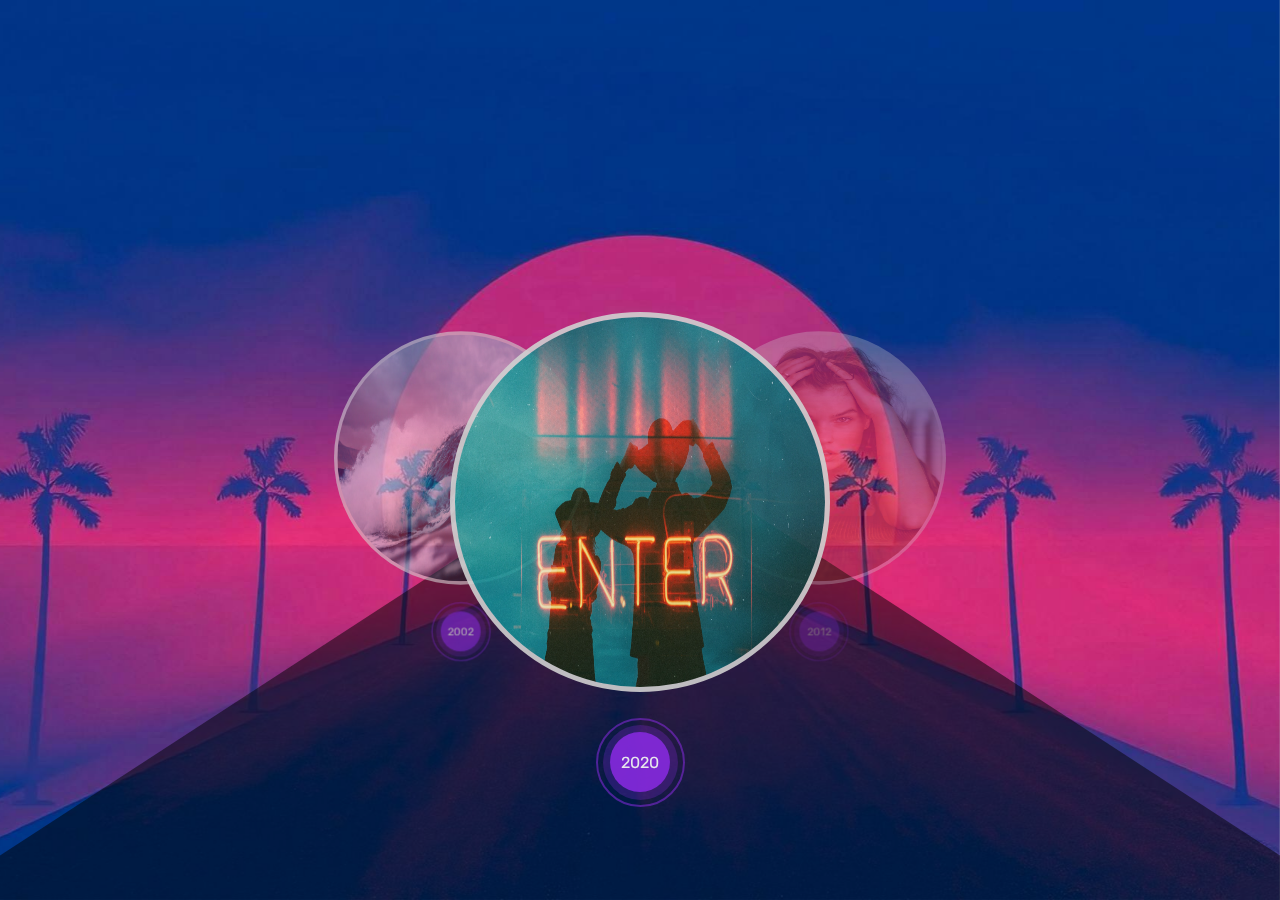
==== web/index.html @ cda7c418 "Update" ====
<!DOCTYPE html>
<html lang="en">
  <head>
    <title>3D Gallery</title>
    <meta http-equiv="Content-Type" content="text/html;charset=UTF-8">
    <meta name="viewport" content="width=device-width, initial-scale=1.0">
    <link rel="stylesheet" type="text/css" href="assets/css/style.css">
    <link href="https://fonts.googleapis.com/css2?family=Rubik:wght@400;600&amp;display=swap" rel="stylesheet">
    <link rel="stylesheet" href="https://use.fontawesome.com/releases/v5.7.2/css/all.css">
    <meta http-equiv="X-Ua-Compatible" content="IE=edge,chrome=1">
  </head>
  <body>
    <section class="container">
      <section class="content">
        <section class="scene">
          <div class="travel"></div>
          <div class="gallery-container">
            <div class="slider current-slider slider--after-0">
              <div class="slider-content">
                <div class="image-box"><img src="images/img1.jpg"></div>
                <div class="circle"><span class="date-year">2020</span><i class="fas fa-info fw"></i>
                      <div class="socialmedia socialmedia-content">
                        <div class="socialmedia socialmedia-box"><a href="#"><i class="fab fa-facebook-f fw"></i></a></div>
                        <div class="socialmedia socialmedia-box"><a href="#"><i class="fab fa-instagram fw"></i></a></div>
                        <div class="socialmedia socialmedia-box"><a href="#"><i class="fab fa-twitter fw"></i></a></div>
                      </div>
                </div>
              </div>
            </div>
            <div class="slider slider--left slider--after-1 transform-slider">
              <div class="slider-content">
                <div class="image-box"><img src="images/img2.jpg"></div>
                <div class="circle"><span class="date-year">2002</span><i class="fas fa-info fw"></i>
                      <div class="socialmedia socialmedia-content">
                        <div class="socialmedia socialmedia-box"><a href="#"><i class="fab fa-facebook-f fw"></i></a></div>
                        <div class="socialmedia socialmedia-box"><a href="#"><i class="fab fa-instagram fw"></i></a></div>
                        <div class="socialmedia socialmedia-box"><a href="#"><i class="fab fa-twitter fw"></i></a></div>
                      </div>
                </div>
              </div>
            </div>
            <div class="slider slider--right slider--after-2 transform-slider">
              <div class="slider-content">
                <div class="image-box"><img src="images/img3.jpg"></div>
                <div class="circle"><span class="date-year">2012</span><i class="fas fa-info fw"></i>
                      <div class="socialmedia socialmedia-content">
                        <div class="socialmedia socialmedia-box"><a href="#"><i class="fab fa-facebook-f fw"></i></a></div>
                        <div class="socialmedia socialmedia-box"><a href="#"><i class="fab fa-instagram fw"></i></a></div>
                        <div class="socialmedia socialmedia-box"><a href="#"><i class="fab fa-twitter fw"></i></a></div>
                      </div>
                </div>
              </div>
            </div>
            <div class="slider slider--left slider--after-3 transform-slider">
              <div class="image-box"><img src="images/img4.jpg"></div>
              <div class="circle"><span class="date-year">2018</span></div>
                  <div class="socialmedia socialmedia-content">
                    <div class="socialmedia socialmedia-box"><a href="#"><i class="fab fa-facebook-f fw"></i></a></div>
                    <div class="socialmedia socialmedia-box"><a href="#"><i class="fab fa-instagram fw"></i></a></div>
                    <div class="socialmedia socialmedia-box"><a href="#"><i class="fab fa-twitter fw"></i></a></div>
                  </div>
            </div>
            <div class="slider slider--right slider--after-4 transform-slider">
              <div class="image-box"><img src="images/img5.jpg"></div>
              <div class="circle"><span class="date-year">2015</span></div>
                  <div class="socialmedia socialmedia-content">
                    <div class="socialmedia socialmedia-box"><a href="#"><i class="fab fa-facebook-f fw"></i></a></div>
                    <div class="socialmedia socialmedia-box"><a href="#"><i class="fab fa-instagram fw"></i></a></div>
                    <div class="socialmedia socialmedia-box"><a href="#"><i class="fab fa-twitter fw"></i></a></div>
                  </div>
            </div>
            <div class="slider slider--left slider--after-5 transform-slider">
              <div class="image-box"><img src="images/img6.jpg"></div>
              <div class="circle"><span class="date-year">2020</span></div>
                  <div class="socialmedia socialmedia-content">
                    <div class="socialmedia socialmedia-box"><a href="#"><i class="fab fa-facebook-f fw"></i></a></div>
                    <div class="socialmedia socialmedia-box"><a href="#"><i class="fab fa-instagram fw"></i></a></div>
                    <div class="socialmedia socialmedia-box"><a href="#"><i class="fab fa-twitter fw"></i></a></div>
                  </div>
            </div>
            <div class="slider slider--right slider--after-6 transform-slider">
              <div class="image-box"><img src="images/img7.jpg"></div>
              <div class="circle"><span class="date-year">2021</span></div>
                  <div class="socialmedia socialmedia-content">
                    <div class="socialmedia socialmedia-box"><a href="#"><i class="fab fa-facebook-f fw"></i></a></div>
                    <div class="socialmedia socialmedia-box"><a href="#"><i class="fab fa-instagram fw"></i></a></div>
                    <div class="socialmedia socialmedia-box"><a href="#"><i class="fab fa-twitter fw"></i></a></div>
                  </div>
            </div>
            <div class="slider slider--after-7 transform-slider">
              <div class="image-box"><img src="images/img8.jpg"></div>
              <div class="circle"><span class="date-year">2018</span></div>
                  <div class="socialmedia socialmedia-content">
                    <div class="socialmedia socialmedia-box"><a href="#"><i class="fab fa-facebook-f fw"></i></a></div>
                    <div class="socialmedia socialmedia-box"><a href="#"><i class="fab fa-instagram fw"></i></a></div>
                    <div class="socialmedia socialmedia-box"><a href="#"><i class="fab fa-twitter fw"></i></a></div>
                  </div>
            </div>
          </div>
        </section>
      </section>
    </section>
    <script src="assets/js/arrowControl.js"></script>
    <script src="assets/js/sliderAnimation.js"></script>
  </body>
</html>
---- web/assets/css/style.css ----
html {
  fon-size: 14px;
  scroll-behavior: smooth;
}

* {
  box-sizing: border-box;
  margin: 0;
  padding: 0;
}

body {
  position: relative;
  overflow: hidden;
  color: #fff;
  font-family: 'Rubik', sans-serif;
  background: #d3dddd;
  width: 100%;
  z-index: -500;
}

h1 {
  fon-size: 5rem;
}

h2 {
  fon-size: 3rem;
}

h3 {
  fon-size: 2rem;
}

h4 {
  fon-size: 1.75rem;
}

@media screen and (max-width: 736px) {
  h1 {
    font-size: 3rem;
  }
  h2 {
    font-size: 2rem;
  }
  h3 {
    font-size: 1.5rem;
  }
  h4 {
    font-size: 1.25rem;
  }
}

a {
  text-decoration: none;
  color: white;
}

ol, ul, li {
  list-style: none;
}

.container {
  position: relative;
  width: 100%;
  height: 100vh;
  transform: translate3d(0px, 0px, 0px);
  background-image: url("../../images/bg.jpg");
  background-repeat: no-repeat;
  background-position: bottom;
  background-size: cover;
  z-index: -50;
}

.container .scene {
  position: relative;
  width: 100%;
  height: 100%;
}

.container .travel {
  position: fixed;
}

.container .travel::before {
  position: fixed;
  width: 35%;
  height: 450%;
  content: '';
  bottom: -190%;
  left: 0;
  margin-left: 32.5%;
  background: rgba(0, 0, 0, 0.5);
  transform: perspective(400px) rotateX(70deg) translateY(-32%);
  z-index: -5;
  transition: all .5s ease;
}

.container .gallery-container {
  position: absolute;
  width: 100%;
  height: 100vh;
  padding: 0;
  top: 100%;
  left: 50%;
  display: flex;
  justify-content: center;
  align-items: flex-end;
  overflow: hidden;
  transform: translateX(-50%);
  perspective: 600px;
}

.container .transform-slider {
  transform: translate3d(-640px, 50px, -300px) rotateX(0deg) translateX(640px) translateY(-90px) !important;
}

.container .hide-slider {
  transform: translate3d(-640px, 320px, 600px) rotateX(0deg) translateX(640px) translateY(-90px) !important;
}

.container .slider:nth-child(1n) {
  z-index: -10;
}

.container .slider:nth-child(2n) {
  z-index: -11;
}

.container .slider:nth-child(3n) {
  z-index: -12;
}

.container .slider:nth-child(4n) {
  z-index: -13;
}

.container .slider:nth-child(5n) {
  z-index: -14;
}

.container .slider:nth-child(6n) {
  z-index: -15;
}

.container .slider:nth-child(7n) {
  z-index: -16;
}

.container .slider:nth-child(8n) {
  z-index: -17;
}

.container .current-slider {
  opacity: 1 !important;
}

.container .slider {
  position: absolute;
  width: 60%;
  bottom: 22%;
  margin-left: 0;
  display: flex;
  flex-direction: column;
  opacity: 1;
  transform: none;
  transition: transform 1s ease, opacity 1.2s ease, visibility 1s ease;
  transform-style: preserve-3d;
  visibility: visible;
  perspective: 500px;
  opacity: 0;
}

.container .slider--after-0 {
  opacity: .9 !important;
}

.container .slider--after-1 {
  opacity: .6;
}

.container .slider--after-2 {
  opacity: .3;
}

.container .slider--after-3, .container .slider--after-4, .container .slider--after-5, .container .slider--after-6, .container .slider--after-7 {
  opacity: 0;
}

.container .slider--right .image-box, .container .slider--right .circle {
  margin-left: 70%;
}

.container .slider--left .image-box, .container .slider--left .circle {
  margin-right: 70%;
}

.container .slider-content {
  position: relative;
  display: flex;
  flex-direction: column;
  justify-content: center;
  align-items: center;
}

.container .slider .image-box {
  position: relative;
  width: 380px;
  height: 380px;
  padding: 5px;
  top: 50px;
  border-radius: 50%;
  transition: all .3s ease;
}

.container .slider .image-box::before {
  position: absolute;
  content: '';
  top: 0;
  left: 0;
  width: 100%;
  height: 100%;
  border-radius: 50%;
  background: #d1d1d1;
  z-index: -1;
  transition: all .3s ease;
}

.container .slider .image-box img {
  width: 100%;
  height: 100%;
  border-radius: 50%;
  transition: all .3s ease;
  cursor: pointer;
}

.container .slider .image-box:hover {
  padding: 10px;
}

.container .slider .image-box:hover::before {
  background: rgba(43, 41, 41, 0.4);
  width: 105%;
  height: 105%;
  top: -2.5%;
  left: -2.5%;
}

.container .slider .circle {
  position: relative;
  width: 60px;
  height: 60px;
  background: #8a2be2;
  bottom: -90px;
  border-radius: 50%;
  display: flex;
  justify-content: center;
  align-items: center;
  transition: all .3s ease;
  cursor: pointer;
}

.container .slider .circle::before {
  position: absolute;
  content: '';
  width: 75px;
  height: 75px;
  background: #8a2be2;
  border-radius: 50%;
  opacity: .3;
  z-index: -1;
  transition: all .3s ease;
}

.container .slider .circle::after {
  position: absolute;
  content: '';
  width: 85px;
  height: 85px;
  background: transparent;
  border: 2px solid #8a2be2;
  border-radius: 50%;
  opacity: .6;
  z-index: -1;
  transition: all .3s ease;
}

.container .slider .circle:hover::before {
  width: 95px;
  height: 95px;
}

.container .slider .circle:hover::after {
  width: 55px;
  height: 55px;
}

.container .slider .circle:hover span {
  transform: scale(0);
}

.container .slider .circle:hover .fa-info {
  transform: scale(1);
}

.container .slider .circle span {
  position: absolute;
  cursor: default;
  color: white;
  touch-action: none;
  transform: scale(1);
  transition: all .3s ease;
}

.container .slider .circle .fa-info {
  position: absolute;
  transition: all .3s ease;
  transform: scale(0);
}

.container .slider .socialmedia {
  border-radius: 50%;
  font-size: 1.3rem;
  display: flex;
  align-items: center;
  justify-content: space-evenly;
  transition: all .3s ease;
}

.container .slider .socialmedia-content {
  position: relative;
  width: 300px;
  height: 50px;
  bottom: -40px;
  visibility: hidden;
  opacity: 0;
  z-index: -10;
}

.container .slider .socialmedia a {
  width: 100%;
  height: 100%;
  text-align: center;
  line-height: 40px;
}

.container .slider .socialmedia-box {
  position: absolute;
  width: 40px;
  height: 40px;
  background: #8a2be2;
  transition: all .5s ease;
  z-index: -50;
  top: 0;
  left: 50%;
  transform: translateX(-50%);
}

.container .slider .socialmedia-box::before {
  position: absolute;
  content: '';
  width: 55px;
  height: 55px;
  background: #8a2be2;
  border-radius: 50%;
  opacity: .3;
  z-index: -1;
  transition: all .3s ease;
}

.container .slider .socialmedia-box::after {
  position: absolute;
  content: '';
  width: 65px;
  height: 65px;
  background: transparent;
  border: 2px solid #8a2be2;
  border-radius: 50%;
  opacity: .6;
  z-index: -1;
  transition: all .3s ease;
}

.container .slider .socialmedia-box:hover::before {
  width: 80px;
  height: 80px;
}

.container .slider .socialmedia-box:hover::after {
  width: 55px;
  height: 55px;
}

.container .socialmedia-box:nth-child(1n) {
  transition-delay: 0.3s;
}

.container .socialmedia-box:nth-child(2n) {
  transition-delay: 0.6s;
}

.container .socialmedia-box:nth-child(3n) {
  transition-delay: 0.9s;
}
/*# sourceMappingURL=style.css.map */
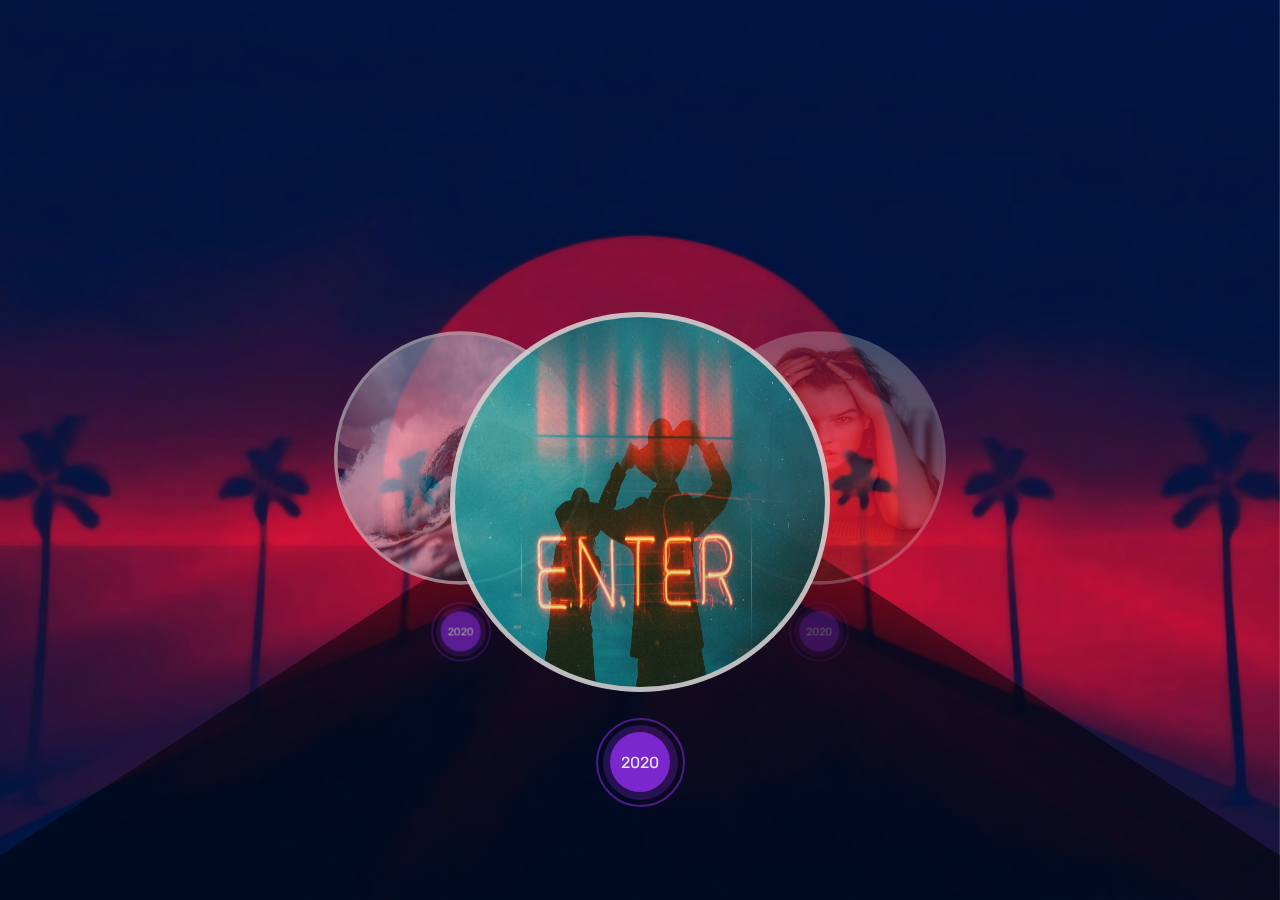
==== commit 97fb1cc7: "Update files" ====
--- a/web/index.html
+++ b/web/index.html
@@ -16,84 +16,139 @@
           <div class="travel"></div>
           <div class="gallery-container">
             <div class="slider current-slider slider--after-0">
-              <div class="slider-content">
-                <div class="image-box"><img src="images/img1.jpg"></div>
-                <div class="circle"><span class="date-year">2020</span><i class="fas fa-info fw"></i>
-                      <div class="socialmedia socialmedia-content">
-                        <div class="socialmedia socialmedia-box"><a href="#"><i class="fab fa-facebook-f fw"></i></a></div>
-                        <div class="socialmedia socialmedia-box"><a href="#"><i class="fab fa-instagram fw"></i></a></div>
-                        <div class="socialmedia socialmedia-box"><a href="#"><i class="fab fa-twitter fw"></i></a></div>
-                      </div>
-                </div>
-              </div>
+                  <div class="slider-content">
+                    <div class="image-box">
+                      <div class="content-box">
+                        <h1>Lorem ipsum</h1>
+                        <p>Donec vel cursus augue. Vivamus non sapien tellus. Nullam fringilla ex ut molestie ultrices. Nulla quis euismod odio, id tempus lorem. Proin egestas, metus tincidunt semper ultricies, nunc diam aliquam mauris, eu aliquet ante orci non justo.</p>
+                      </div><img src="images/img1.jpg">
+                    </div>
+                    <div class="circle"><span class="date-year">2020</span><i class="fas fa-info f"></i>
+                          <div class="socialmedia socialmedia-content">
+                            <div class="socialmedia socialmedia-box"><a href="#"><i class="fab fa-facebook-f fw"></i></a></div>
+                            <div class="socialmedia socialmedia-box"><a href="#"><i class="fab fa-instagram fw"></i></a></div>
+                            <div class="socialmedia socialmedia-box"><a href="#"><i class="fab fa-twitter fw"></i></a></div>
+                          </div>
+                    </div>
+                  </div>
             </div>
             <div class="slider slider--left slider--after-1 transform-slider">
-              <div class="slider-content">
-                <div class="image-box"><img src="images/img2.jpg"></div>
-                <div class="circle"><span class="date-year">2002</span><i class="fas fa-info fw"></i>
-                      <div class="socialmedia socialmedia-content">
-                        <div class="socialmedia socialmedia-box"><a href="#"><i class="fab fa-facebook-f fw"></i></a></div>
-                        <div class="socialmedia socialmedia-box"><a href="#"><i class="fab fa-instagram fw"></i></a></div>
-                        <div class="socialmedia socialmedia-box"><a href="#"><i class="fab fa-twitter fw"></i></a></div>
-                      </div>
-                </div>
-              </div>
+                  <div class="slider-content">
+                    <div class="image-box">
+                      <div class="content-box">
+                        <h1>Lorem ipsum</h1>
+                        <p>Donec vel cursus augue. Vivamus non sapien tellus. Nullam fringilla ex ut molestie ultrices. Nulla quis euismod odio, id tempus lorem. Proin egestas, metus tincidunt semper ultricies, nunc diam aliquam mauris, eu aliquet ante orci non justo.</p>
+                      </div><img src="images/img2.jpg">
+                    </div>
+                    <div class="circle"><span class="date-year">2020</span><i class="fas fa-info f"></i>
+                          <div class="socialmedia socialmedia-content">
+                            <div class="socialmedia socialmedia-box"><a href="#"><i class="fab fa-facebook-f fw"></i></a></div>
+                            <div class="socialmedia socialmedia-box"><a href="#"><i class="fab fa-instagram fw"></i></a></div>
+                            <div class="socialmedia socialmedia-box"><a href="#"><i class="fab fa-twitter fw"></i></a></div>
+                          </div>
+                    </div>
+                  </div>
             </div>
             <div class="slider slider--right slider--after-2 transform-slider">
-              <div class="slider-content">
-                <div class="image-box"><img src="images/img3.jpg"></div>
-                <div class="circle"><span class="date-year">2012</span><i class="fas fa-info fw"></i>
-                      <div class="socialmedia socialmedia-content">
-                        <div class="socialmedia socialmedia-box"><a href="#"><i class="fab fa-facebook-f fw"></i></a></div>
-                        <div class="socialmedia socialmedia-box"><a href="#"><i class="fab fa-instagram fw"></i></a></div>
-                        <div class="socialmedia socialmedia-box"><a href="#"><i class="fab fa-twitter fw"></i></a></div>
-                      </div>
-                </div>
-              </div>
+                  <div class="slider-content">
+                    <div class="image-box">
+                      <div class="content-box">
+                        <h1>Lorem ipsum</h1>
+                        <p>Donec vel cursus augue. Vivamus non sapien tellus. Nullam fringilla ex ut molestie ultrices. Nulla quis euismod odio, id tempus lorem. Proin egestas, metus tincidunt semper ultricies, nunc diam aliquam mauris, eu aliquet ante orci non justo.</p>
+                      </div><img src="images/img3.jpg">
+                    </div>
+                    <div class="circle"><span class="date-year">2020</span><i class="fas fa-info f"></i>
+                          <div class="socialmedia socialmedia-content">
+                            <div class="socialmedia socialmedia-box"><a href="#"><i class="fab fa-facebook-f fw"></i></a></div>
+                            <div class="socialmedia socialmedia-box"><a href="#"><i class="fab fa-instagram fw"></i></a></div>
+                            <div class="socialmedia socialmedia-box"><a href="#"><i class="fab fa-twitter fw"></i></a></div>
+                          </div>
+                    </div>
+                  </div>
             </div>
             <div class="slider slider--left slider--after-3 transform-slider">
-              <div class="image-box"><img src="images/img4.jpg"></div>
-              <div class="circle"><span class="date-year">2018</span></div>
-                  <div class="socialmedia socialmedia-content">
-                    <div class="socialmedia socialmedia-box"><a href="#"><i class="fab fa-facebook-f fw"></i></a></div>
-                    <div class="socialmedia socialmedia-box"><a href="#"><i class="fab fa-instagram fw"></i></a></div>
-                    <div class="socialmedia socialmedia-box"><a href="#"><i class="fab fa-twitter fw"></i></a></div>
+                  <div class="slider-content">
+                    <div class="image-box">
+                      <div class="content-box">
+                        <h1>Lorem ipsum</h1>
+                        <p>Donec vel cursus augue. Vivamus non sapien tellus. Nullam fringilla ex ut molestie ultrices. Nulla quis euismod odio, id tempus lorem. Proin egestas, metus tincidunt semper ultricies, nunc diam aliquam mauris, eu aliquet ante orci non justo.</p>
+                      </div><img src="images/img4.jpg">
+                    </div>
+                    <div class="circle"><span class="date-year">2020</span><i class="fas fa-info f"></i>
+                          <div class="socialmedia socialmedia-content">
+                            <div class="socialmedia socialmedia-box"><a href="#"><i class="fab fa-facebook-f fw"></i></a></div>
+                            <div class="socialmedia socialmedia-box"><a href="#"><i class="fab fa-instagram fw"></i></a></div>
+                            <div class="socialmedia socialmedia-box"><a href="#"><i class="fab fa-twitter fw"></i></a></div>
+                          </div>
+                    </div>
                   </div>
             </div>
             <div class="slider slider--right slider--after-4 transform-slider">
-              <div class="image-box"><img src="images/img5.jpg"></div>
-              <div class="circle"><span class="date-year">2015</span></div>
-                  <div class="socialmedia socialmedia-content">
-                    <div class="socialmedia socialmedia-box"><a href="#"><i class="fab fa-facebook-f fw"></i></a></div>
-                    <div class="socialmedia socialmedia-box"><a href="#"><i class="fab fa-instagram fw"></i></a></div>
-                    <div class="socialmedia socialmedia-box"><a href="#"><i class="fab fa-twitter fw"></i></a></div>
+                  <div class="slider-content">
+                    <div class="image-box">
+                      <div class="content-box">
+                        <h1>Lorem ipsum</h1>
+                        <p>Donec vel cursus augue. Vivamus non sapien tellus. Nullam fringilla ex ut molestie ultrices. Nulla quis euismod odio, id tempus lorem. Proin egestas, metus tincidunt semper ultricies, nunc diam aliquam mauris, eu aliquet ante orci non justo.</p>
+                      </div><img src="images/img5.jpg">
+                    </div>
+                    <div class="circle"><span class="date-year">2020</span><i class="fas fa-info f"></i>
+                          <div class="socialmedia socialmedia-content">
+                            <div class="socialmedia socialmedia-box"><a href="#"><i class="fab fa-facebook-f fw"></i></a></div>
+                            <div class="socialmedia socialmedia-box"><a href="#"><i class="fab fa-instagram fw"></i></a></div>
+                            <div class="socialmedia socialmedia-box"><a href="#"><i class="fab fa-twitter fw"></i></a></div>
+                          </div>
+                    </div>
                   </div>
             </div>
             <div class="slider slider--left slider--after-5 transform-slider">
-              <div class="image-box"><img src="images/img6.jpg"></div>
-              <div class="circle"><span class="date-year">2020</span></div>
-                  <div class="socialmedia socialmedia-content">
-                    <div class="socialmedia socialmedia-box"><a href="#"><i class="fab fa-facebook-f fw"></i></a></div>
-                    <div class="socialmedia socialmedia-box"><a href="#"><i class="fab fa-instagram fw"></i></a></div>
-                    <div class="socialmedia socialmedia-box"><a href="#"><i class="fab fa-twitter fw"></i></a></div>
+                  <div class="slider-content">
+                    <div class="image-box">
+                      <div class="content-box">
+                        <h1>Lorem ipsum</h1>
+                        <p>Donec vel cursus augue. Vivamus non sapien tellus. Nullam fringilla ex ut molestie ultrices. Nulla quis euismod odio, id tempus lorem. Proin egestas, metus tincidunt semper ultricies, nunc diam aliquam mauris, eu aliquet ante orci non justo.</p>
+                      </div><img src="images/img6.jpg">
+                    </div>
+                    <div class="circle"><span class="date-year">2020</span><i class="fas fa-info f"></i>
+                          <div class="socialmedia socialmedia-content">
+                            <div class="socialmedia socialmedia-box"><a href="#"><i class="fab fa-facebook-f fw"></i></a></div>
+                            <div class="socialmedia socialmedia-box"><a href="#"><i class="fab fa-instagram fw"></i></a></div>
+                            <div class="socialmedia socialmedia-box"><a href="#"><i class="fab fa-twitter fw"></i></a></div>
+                          </div>
+                    </div>
                   </div>
             </div>
             <div class="slider slider--right slider--after-6 transform-slider">
-              <div class="image-box"><img src="images/img7.jpg"></div>
-              <div class="circle"><span class="date-year">2021</span></div>
-                  <div class="socialmedia socialmedia-content">
-                    <div class="socialmedia socialmedia-box"><a href="#"><i class="fab fa-facebook-f fw"></i></a></div>
-                    <div class="socialmedia socialmedia-box"><a href="#"><i class="fab fa-instagram fw"></i></a></div>
-                    <div class="socialmedia socialmedia-box"><a href="#"><i class="fab fa-twitter fw"></i></a></div>
+                  <div class="slider-content">
+                    <div class="image-box">
+                      <div class="content-box">
+                        <h1>Lorem ipsum</h1>
+                        <p>Donec vel cursus augue. Vivamus non sapien tellus. Nullam fringilla ex ut molestie ultrices. Nulla quis euismod odio, id tempus lorem. Proin egestas, metus tincidunt semper ultricies, nunc diam aliquam mauris, eu aliquet ante orci non justo.</p>
+                      </div><img src="images/img7.jpg">
+                    </div>
+                    <div class="circle"><span class="date-year">2020</span><i class="fas fa-info f"></i>
+                          <div class="socialmedia socialmedia-content">
+                            <div class="socialmedia socialmedia-box"><a href="#"><i class="fab fa-facebook-f fw"></i></a></div>
+                            <div class="socialmedia socialmedia-box"><a href="#"><i class="fab fa-instagram fw"></i></a></div>
+                            <div class="socialmedia socialmedia-box"><a href="#"><i class="fab fa-twitter fw"></i></a></div>
+                          </div>
+                    </div>
                   </div>
             </div>
             <div class="slider slider--after-7 transform-slider">
-              <div class="image-box"><img src="images/img8.jpg"></div>
-              <div class="circle"><span class="date-year">2018</span></div>
-                  <div class="socialmedia socialmedia-content">
-                    <div class="socialmedia socialmedia-box"><a href="#"><i class="fab fa-facebook-f fw"></i></a></div>
-                    <div class="socialmedia socialmedia-box"><a href="#"><i class="fab fa-instagram fw"></i></a></div>
-                    <div class="socialmedia socialmedia-box"><a href="#"><i class="fab fa-twitter fw"></i></a></div>
+                  <div class="slider-content">
+                    <div class="image-box">
+                      <div class="content-box">
+                        <h1>Lorem ipsum</h1>
+                        <p>Donec vel cursus augue. Vivamus non sapien tellus. Nullam fringilla ex ut molestie ultrices. Nulla quis euismod odio, id tempus lorem. Proin egestas, metus tincidunt semper ultricies, nunc diam aliquam mauris, eu aliquet ante orci non justo.</p>
+                      </div><img src="images/img8.jpg">
+                    </div>
+                    <div class="circle"><span class="date-year">2020</span><i class="fas fa-info f"></i>
+                          <div class="socialmedia socialmedia-content">
+                            <div class="socialmedia socialmedia-box"><a href="#"><i class="fab fa-facebook-f fw"></i></a></div>
+                            <div class="socialmedia socialmedia-box"><a href="#"><i class="fab fa-instagram fw"></i></a></div>
+                            <div class="socialmedia socialmedia-box"><a href="#"><i class="fab fa-twitter fw"></i></a></div>
+                          </div>
+                    </div>
                   </div>
             </div>
           </div>
--- a/web/assets/css/style.css
+++ b/web/assets/css/style.css
@@ -20,19 +20,19 @@
 }
 
 h1 {
-  fon-size: 5rem;
+  font-size: 5rem;
 }
 
 h2 {
-  fon-size: 3rem;
+  font-size: 3rem;
 }
 
 h3 {
-  fon-size: 2rem;
+  font-size: 2rem;
 }
 
 h4 {
-  fon-size: 1.75rem;
+  font-size: 1.75rem;
 }
 
 @media screen and (max-width: 736px) {
@@ -200,6 +200,7 @@
   flex-direction: column;
   justify-content: center;
   align-items: center;
+  transition: all .3s ease;
 }
 
 .container .slider .image-box {
@@ -208,7 +209,11 @@
   height: 380px;
   padding: 5px;
   top: 50px;
-  border-radius: 50%;
+  z-index: 2;
+  border-radius: 50%;
+  display: flex;
+  justify-content: center;
+  align-items: center;
   transition: all .3s ease;
 }
 
@@ -228,6 +233,8 @@
 .container .slider .image-box img {
   width: 100%;
   height: 100%;
+  top: 0;
+  left: 0;
   border-radius: 50%;
   transition: all .3s ease;
   cursor: pointer;
@@ -245,6 +252,32 @@
   left: -2.5%;
 }
 
+.container .slider .content-box {
+  position: absolute;
+  width: 350px;
+  height: 90%;
+  margin-left: 20px;
+  padding: 25px 30px;
+  display: flex;
+  flex-direction: column;
+  justify-content: space-evenly;
+  visibility: hidden;
+  opacity: 0;
+  z-index: -1;
+  transition: all .3s ease-out;
+  perspective: 500px;
+  background: rgba(0, 0, 0, 0.6);
+}
+
+.container .slider .content-box h1 {
+  cursor: default;
+  font-size: clamp(1rem, 1.3rem, 2.2rem);
+}
+
+.container .slider .content-box p {
+  cursor: default;
+}
+
 .container .slider .circle {
   position: relative;
   width: 60px;
@@ -257,6 +290,7 @@
   align-items: center;
   transition: all .3s ease;
   cursor: pointer;
+  perspective: 500px;
 }
 
 .container .slider .circle::before {
@@ -326,11 +360,16 @@
   transition: all .3s ease;
 }
 
+.container .slider .socialmedia--visible {
+  visibility: visible !important;
+  opacity: 1 !important;
+}
+
 .container .slider .socialmedia-content {
   position: relative;
-  width: 300px;
+  min-width: 300px;
   height: 50px;
-  bottom: -40px;
+  bottom: 0;
   visibility: hidden;
   opacity: 0;
   z-index: -10;
@@ -350,8 +389,8 @@
   background: #8a2be2;
   transition: all .5s ease;
   z-index: -50;
-  top: 0;
   left: 50%;
+  bottom: 5px;
   transform: translateX(-50%);
 }
 
@@ -401,4 +440,23 @@
 .container .socialmedia-box:nth-child(3n) {
   transition-delay: 0.9s;
 }
+
+.container .--clicked {
+  width: 100% !important;
+  height: 100% !important;
+  padding: 50px 0 !important;
+}
+
+.container .--clicked::before {
+  display: none !important;
+}
+
+.container .--clicked-style {
+  border-radius: 8px !important;
+  box-shadow: 0 20px 20px rgba(0, 0, 0, 0.2), 0px 0px 50px rgba(0, 0, 0, 0.2);
+}
+
+.container .--image-clicked {
+  width: 70% !important;
+}
 /*# sourceMappingURL=style.css.map */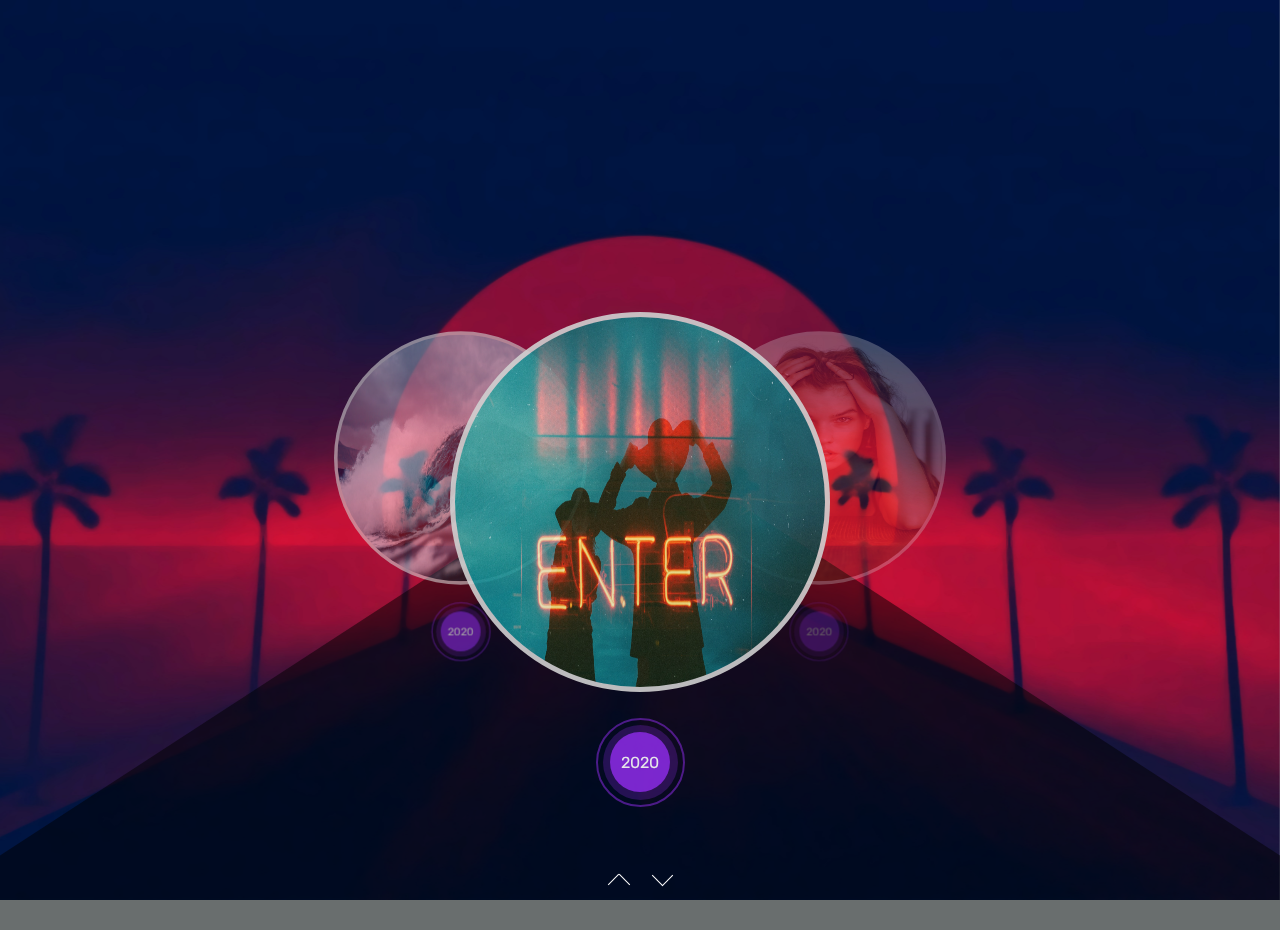
==== commit 48d77904: "Update" ====
--- a/web/index.html
+++ b/web/index.html
@@ -154,8 +154,15 @@
           </div>
         </section>
       </section>
+      <div class="control-map"><i class="arrow arrow--up">
+          <div class="tooltip">
+            <p>Next</p>
+          </div></i><i class="arrow arrow--down">
+          <div class="tooltip">
+            <p>Previous</p>
+          </div></i></div>
     </section>
-    <script src="assets/js/arrowControl.js"></script>
+    <script src="assets/js/app.js"></script>
     <script src="assets/js/sliderAnimation.js"></script>
   </body>
 </html>--- a/web/assets/css/style.css
+++ b/web/assets/css/style.css
@@ -459,4 +459,108 @@
 .container .--image-clicked {
   width: 70% !important;
 }
+
+.control-map {
+  position: relative;
+  width: 100px;
+  height: 100px;
+  top: 100%;
+  left: 50%;
+  display: flex;
+  flex-direction: row;
+  align-items: center;
+  justify-content: space-evenly;
+  transform: translate(-50%, -70%);
+}
+
+.control-map .arrow, .control-map .square {
+  position: relative;
+  width: 30px;
+  height: 30px;
+  color: #b4b4b4;
+  background: transparent;
+  cursor: pointer;
+}
+
+.control-map .arrow--clicked::before, .control-map .arrow--clicked::after, .control-map .square--clicked::before, .control-map .square--clicked::after {
+  background: #9d34ff !important;
+}
+
+.control-map .arrow--up, .control-map .square--up {
+  top: 0;
+}
+
+.control-map .arrow--up::before, .control-map .arrow--up::after, .control-map .square--up::before, .control-map .square--up::after {
+  position: absolute;
+  content: '';
+  background: white;
+  width: 50%;
+  height: 1px;
+}
+
+.control-map .arrow--up::before, .control-map .square--up::before {
+  top: 48%;
+  left: 10%;
+  transform: rotateZ(-45deg);
+}
+
+.control-map .arrow--up::after, .control-map .square--up::after {
+  top: 48%;
+  right: 6%;
+  transform: rotateZ(45deg);
+}
+
+.control-map .arrow--up:hover .tooltip, .control-map .square--up:hover .tooltip {
+  visibility: visible;
+  left: -170%;
+  top: 5px;
+}
+
+.control-map .arrow--down, .control-map .square--down {
+  bottom: 0;
+}
+
+.control-map .arrow--down::before, .control-map .arrow--down::after, .control-map .square--down::before, .control-map .square--down::after {
+  position: absolute;
+  content: '';
+  background: white;
+  width: 50%;
+  height: 1px;
+}
+
+.control-map .arrow--down::before, .control-map .square--down::before {
+  top: 50%;
+  left: 10%;
+  transform: rotateZ(45deg);
+}
+
+.control-map .arrow--down::after, .control-map .square--down::after {
+  top: 50%;
+  right: 6%;
+  transform: rotateZ(-45deg);
+}
+
+.control-map .arrow--down:hover .tooltip, .control-map .square--down:hover .tooltip {
+  visibility: visible;
+  left: 130%;
+  top: 5px;
+}
+
+.control-map .arrow--left, .control-map .square--left {
+  left: 20px;
+  opacity: .5;
+}
+
+.control-map .arrow--right, .control-map .square--right {
+  right: 20px;
+  opacity: .5;
+}
+
+.tooltip {
+  position: absolute;
+  top: 0;
+  left: 0;
+  visibility: hidden;
+  font-style: italic;
+}
 /*# sourceMappingURL=style.css.map */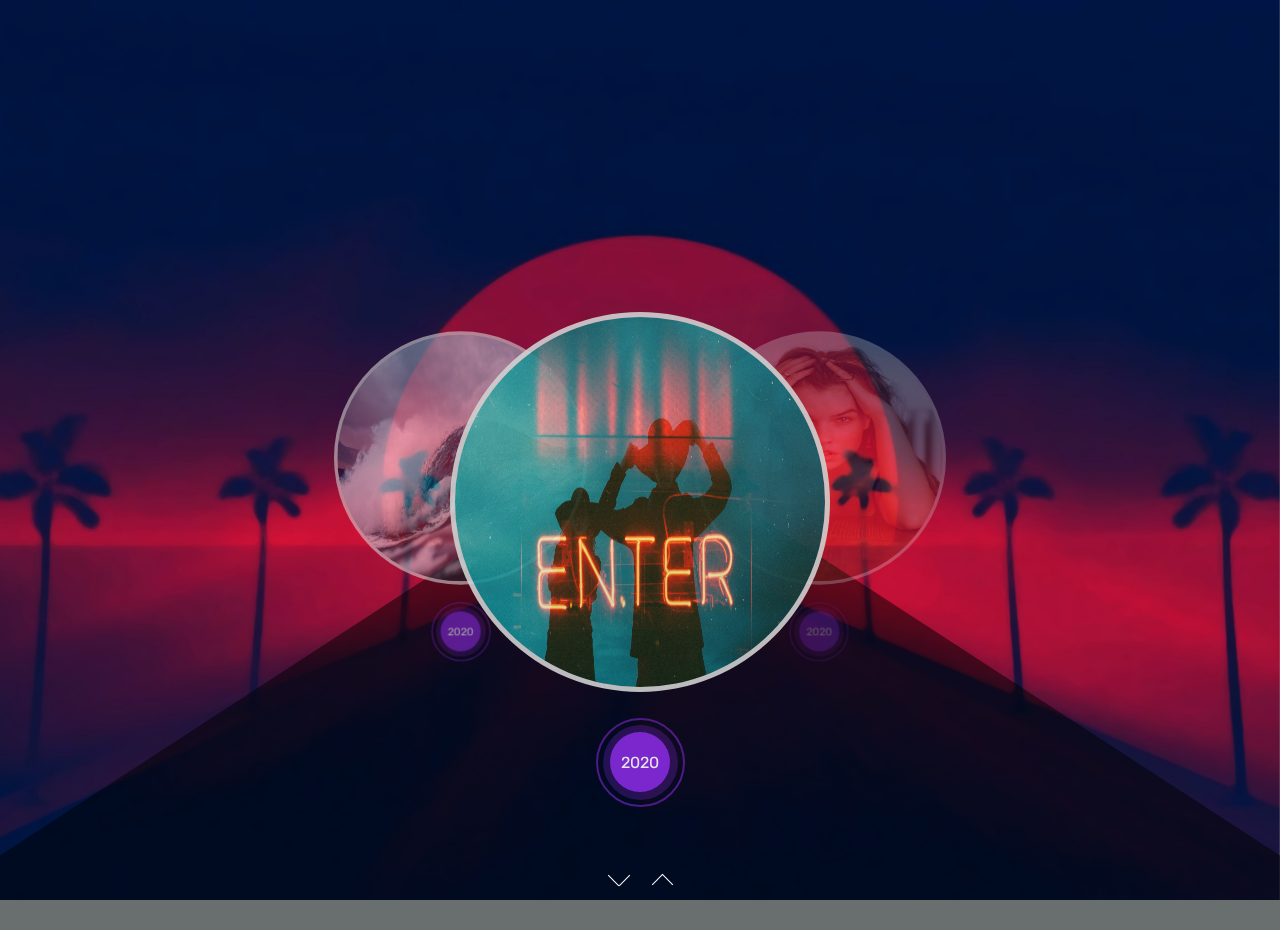
==== commit 2416f793: "Move control map into mixin" ====
--- a/web/index.html
+++ b/web/index.html
@@ -154,13 +154,13 @@
           </div>
         </section>
       </section>
-      <div class="control-map"><i class="arrow arrow--up">
-          <div class="tooltip">
-            <p>Next</p>
-          </div></i><i class="arrow arrow--down">
-          <div class="tooltip">
-            <p>Previous</p>
-          </div></i></div>
+          <div class="control-map"><i class="arrow arrow--down">
+              <div class="tooltip">
+                <p>Previous</p>
+              </div></i><i class="arrow arrow--up">
+              <div class="tooltip">
+                <p>Next</p>
+              </div></i></div>
     </section>
     <script src="assets/js/app.js"></script>
     <script src="assets/js/sliderAnimation.js"></script>
--- a/web/assets/css/style.css
+++ b/web/assets/css/style.css
@@ -512,7 +512,7 @@
 
 .control-map .arrow--up:hover .tooltip, .control-map .square--up:hover .tooltip {
   visibility: visible;
-  left: -170%;
+  left: 130%;
   top: 5px;
 }
 
@@ -542,7 +542,7 @@
 
 .control-map .arrow--down:hover .tooltip, .control-map .square--down:hover .tooltip {
   visibility: visible;
-  left: 130%;
+  left: -230%;
   top: 5px;
 }
 
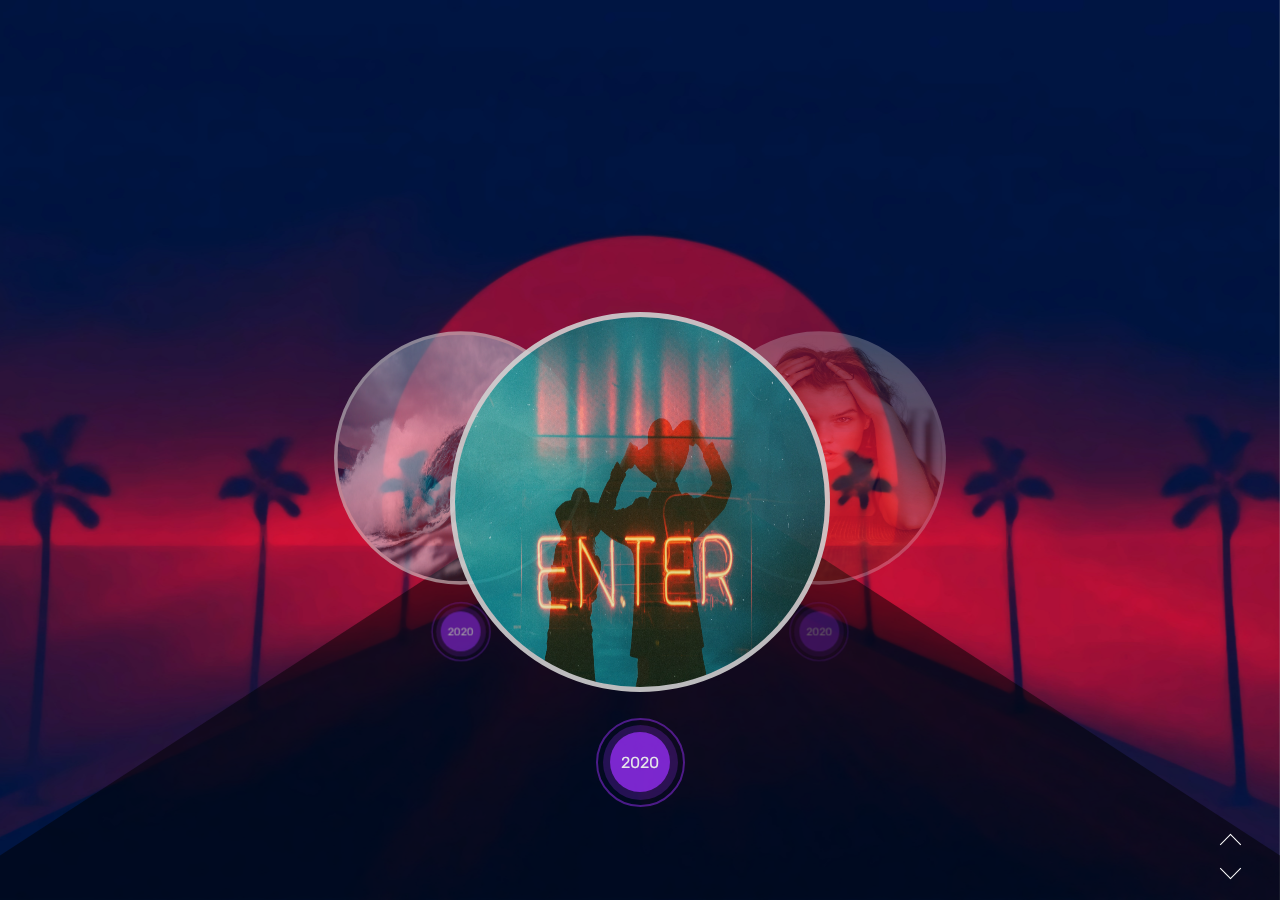
==== commit 17b0177a: "Change control-map style" ====
--- a/web/index.html
+++ b/web/index.html
@@ -154,12 +154,12 @@
           </div>
         </section>
       </section>
-          <div class="control-map"><i class="arrow arrow--down">
+          <div class="control-map"><i class="arrow arrow--up">
+              <div class="tooltip">
+                <p>Next</p>
+              </div></i><i class="arrow arrow--down">
               <div class="tooltip">
                 <p>Previous</p>
-              </div></i><i class="arrow arrow--up">
-              <div class="tooltip">
-                <p>Next</p>
               </div></i></div>
     </section>
     <script src="assets/js/app.js"></script>
--- a/web/assets/css/style.css
+++ b/web/assets/css/style.css
@@ -278,7 +278,7 @@
   cursor: default;
 }
 
-.container .slider .circle {
+.container .circle {
   position: relative;
   width: 60px;
   height: 60px;
@@ -291,9 +291,10 @@
   transition: all .3s ease;
   cursor: pointer;
   perspective: 500px;
-}
-
-.container .slider .circle::before {
+  z-index: 2;
+}
+
+.container .circle::before {
   position: absolute;
   content: '';
   width: 75px;
@@ -305,7 +306,7 @@
   transition: all .3s ease;
 }
 
-.container .slider .circle::after {
+.container .circle::after {
   position: absolute;
   content: '';
   width: 85px;
@@ -318,25 +319,25 @@
   transition: all .3s ease;
 }
 
-.container .slider .circle:hover::before {
+.container .circle:hover::before {
   width: 95px;
   height: 95px;
 }
 
-.container .slider .circle:hover::after {
+.container .circle:hover::after {
   width: 55px;
   height: 55px;
 }
 
-.container .slider .circle:hover span {
+.container .circle:hover span {
   transform: scale(0);
 }
 
-.container .slider .circle:hover .fa-info {
+.container .circle:hover .fa-info {
   transform: scale(1);
 }
 
-.container .slider .circle span {
+.container .circle span {
   position: absolute;
   cursor: default;
   color: white;
@@ -345,27 +346,28 @@
   transition: all .3s ease;
 }
 
-.container .slider .circle .fa-info {
+.container .circle .fa-info {
   position: absolute;
   transition: all .3s ease;
   transform: scale(0);
 }
 
-.container .slider .socialmedia {
+.container .socialmedia {
   border-radius: 50%;
   font-size: 1.3rem;
   display: flex;
   align-items: center;
   justify-content: space-evenly;
   transition: all .3s ease;
-}
-
-.container .slider .socialmedia--visible {
+  z-index: -10;
+}
+
+.container .socialmedia--visible {
   visibility: visible !important;
   opacity: 1 !important;
 }
 
-.container .slider .socialmedia-content {
+.container .socialmedia-content {
   position: relative;
   min-width: 300px;
   height: 50px;
@@ -375,14 +377,14 @@
   z-index: -10;
 }
 
-.container .slider .socialmedia a {
+.container .socialmedia a {
   width: 100%;
   height: 100%;
   text-align: center;
   line-height: 40px;
 }
 
-.container .slider .socialmedia-box {
+.container .socialmedia-box {
   position: absolute;
   width: 40px;
   height: 40px;
@@ -394,7 +396,7 @@
   transform: translateX(-50%);
 }
 
-.container .slider .socialmedia-box::before {
+.container .socialmedia-box::before {
   position: absolute;
   content: '';
   width: 55px;
@@ -406,7 +408,7 @@
   transition: all .3s ease;
 }
 
-.container .slider .socialmedia-box::after {
+.container .socialmedia-box::after {
   position: absolute;
   content: '';
   width: 65px;
@@ -419,12 +421,12 @@
   transition: all .3s ease;
 }
 
-.container .slider .socialmedia-box:hover::before {
+.container .socialmedia-box:hover::before {
   width: 80px;
   height: 80px;
 }
 
-.container .slider .socialmedia-box:hover::after {
+.container .socialmedia-box:hover::after {
   width: 55px;
   height: 55px;
 }
@@ -463,34 +465,35 @@
 .control-map {
   position: relative;
   width: 100px;
-  height: 100px;
-  top: 100%;
-  left: 50%;
-  display: flex;
-  flex-direction: row;
+  height: 70px;
+  top: calc(100% - 30px);
+  left: calc(100% - 50px);
+  display: flex;
+  flex-direction: column;
   align-items: center;
+  transition: all .5s ease;
   justify-content: space-evenly;
   transform: translate(-50%, -70%);
 }
 
-.control-map .arrow, .control-map .square {
+.control-map .arrow {
   position: relative;
   width: 30px;
   height: 30px;
-  color: #b4b4b4;
+  color: #d8d8d8;
   background: transparent;
   cursor: pointer;
 }
 
-.control-map .arrow--clicked::before, .control-map .arrow--clicked::after, .control-map .square--clicked::before, .control-map .square--clicked::after {
+.control-map .arrow--clicked::before, .control-map .arrow--clicked::after {
   background: #9d34ff !important;
 }
 
-.control-map .arrow--up, .control-map .square--up {
+.control-map .arrow--up {
   top: 0;
 }
 
-.control-map .arrow--up::before, .control-map .arrow--up::after, .control-map .square--up::before, .control-map .square--up::after {
+.control-map .arrow--up::before, .control-map .arrow--up::after {
   position: absolute;
   content: '';
   background: white;
@@ -498,29 +501,29 @@
   height: 1px;
 }
 
-.control-map .arrow--up::before, .control-map .square--up::before {
+.control-map .arrow--up::before {
   top: 48%;
   left: 10%;
   transform: rotateZ(-45deg);
 }
 
-.control-map .arrow--up::after, .control-map .square--up::after {
+.control-map .arrow--up::after {
   top: 48%;
   right: 6%;
   transform: rotateZ(45deg);
 }
 
-.control-map .arrow--up:hover .tooltip, .control-map .square--up:hover .tooltip {
+.control-map .arrow--up:hover .tooltip {
   visibility: visible;
-  left: 130%;
+  left: -150%;
   top: 5px;
 }
 
-.control-map .arrow--down, .control-map .square--down {
+.control-map .arrow--down {
   bottom: 0;
 }
 
-.control-map .arrow--down::before, .control-map .arrow--down::after, .control-map .square--down::before, .control-map .square--down::after {
+.control-map .arrow--down::before, .control-map .arrow--down::after {
   position: absolute;
   content: '';
   background: white;
@@ -528,30 +531,30 @@
   height: 1px;
 }
 
-.control-map .arrow--down::before, .control-map .square--down::before {
+.control-map .arrow--down::before {
   top: 50%;
   left: 10%;
   transform: rotateZ(45deg);
 }
 
-.control-map .arrow--down::after, .control-map .square--down::after {
+.control-map .arrow--down::after {
   top: 50%;
   right: 6%;
   transform: rotateZ(-45deg);
 }
 
-.control-map .arrow--down:hover .tooltip, .control-map .square--down:hover .tooltip {
+.control-map .arrow--down:hover .tooltip {
   visibility: visible;
   left: -230%;
   top: 5px;
 }
 
-.control-map .arrow--left, .control-map .square--left {
+.control-map .arrow--left {
   left: 20px;
   opacity: .5;
 }
 
-.control-map .arrow--right, .control-map .square--right {
+.control-map .arrow--right {
   right: 20px;
   opacity: .5;
 }
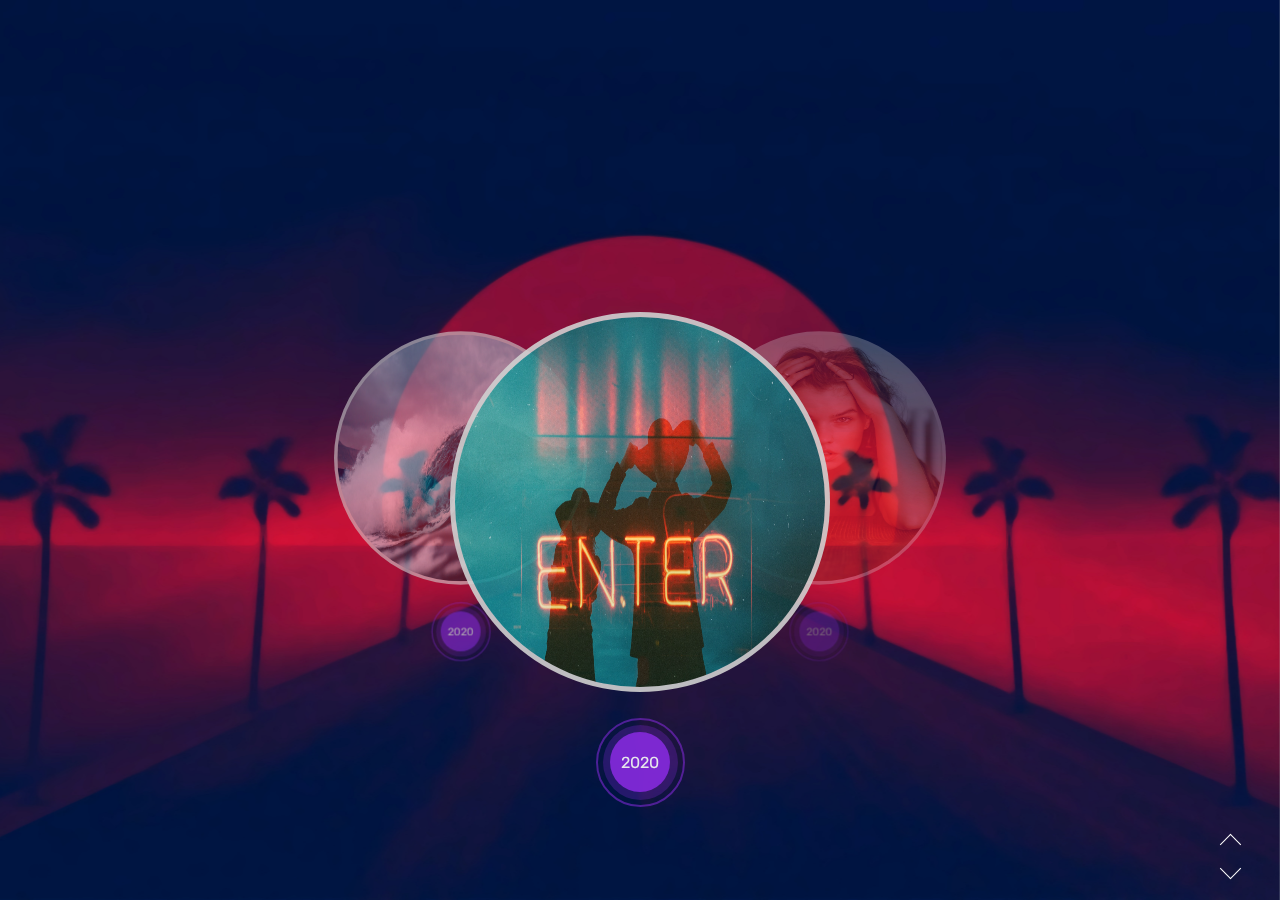
==== commit 9dbcfa7d: "Remove travel section" ====
--- a/web/index.html
+++ b/web/index.html
@@ -13,7 +13,6 @@
     <section class="container">
       <section class="content">
         <section class="scene">
-          <div class="travel"></div>
           <div class="gallery-container">
             <div class="slider current-slider slider--after-0">
                   <div class="slider-content">
--- a/web/assets/css/style.css
+++ b/web/assets/css/style.css
@@ -77,24 +77,6 @@
   height: 100%;
 }
 
-.container .travel {
-  position: fixed;
-}
-
-.container .travel::before {
-  position: fixed;
-  width: 35%;
-  height: 450%;
-  content: '';
-  bottom: -190%;
-  left: 0;
-  margin-left: 32.5%;
-  background: rgba(0, 0, 0, 0.5);
-  transform: perspective(400px) rotateX(70deg) translateY(-32%);
-  z-index: -5;
-  transition: all .5s ease;
-}
-
 .container .gallery-container {
   position: absolute;
   width: 100%;
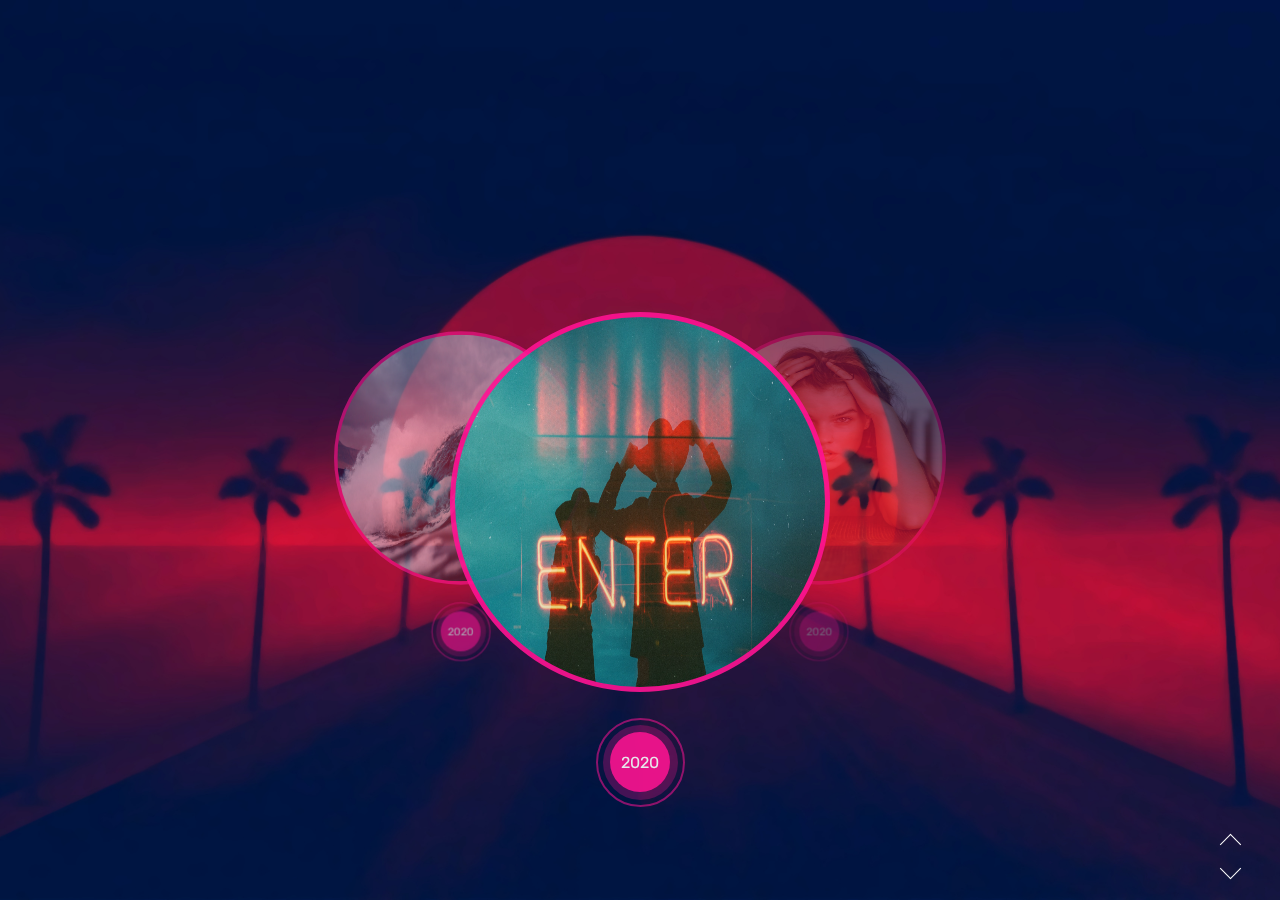
==== commit 34c3c081: "Update" ====
--- a/web/index.html
+++ b/web/index.html
@@ -11,6 +11,7 @@
   </head>
   <body>
     <section class="container">
+      <div class="noise--effect"></div>
       <section class="content">
         <section class="scene">
           <div class="gallery-container">
--- a/web/assets/css/style.css
+++ b/web/assets/css/style.css
@@ -71,6 +71,16 @@
   z-index: -50;
 }
 
+.container .noise--effect {
+  position: absolute;
+  top: 0;
+  left: 0;
+  width: 100%;
+  height: 100%;
+  background: url("http://api.thumbr.it/whitenoise-861x370.png?background=4c1459ff&noise=e0cee0&density=20&opacity=30 ");
+  opacity: .5;
+}
+
 .container .scene {
   position: relative;
   width: 100%;
@@ -207,7 +217,7 @@
   width: 100%;
   height: 100%;
   border-radius: 50%;
-  background: #d1d1d1;
+  background: deeppink;
   z-index: -1;
   transition: all .3s ease;
 }
@@ -223,15 +233,7 @@
 }
 
 .container .slider .image-box:hover {
-  padding: 10px;
-}
-
-.container .slider .image-box:hover::before {
-  background: rgba(43, 41, 41, 0.4);
-  width: 105%;
-  height: 105%;
-  top: -2.5%;
-  left: -2.5%;
+  padding: 15px;
 }
 
 .container .slider .content-box {
@@ -248,23 +250,26 @@
   z-index: -1;
   transition: all .3s ease-out;
   perspective: 500px;
-  background: rgba(0, 0, 0, 0.6);
+  background: deeppink;
+  box-shadow: 0px 0px 25px deeppink;
 }
 
 .container .slider .content-box h1 {
   cursor: default;
   font-size: clamp(1rem, 1.3rem, 2.2rem);
+  user-select: none;
 }
 
 .container .slider .content-box p {
   cursor: default;
+  user-select: none;
 }
 
 .container .circle {
   position: relative;
   width: 60px;
   height: 60px;
-  background: #8a2be2;
+  background: deeppink;
   bottom: -90px;
   border-radius: 50%;
   display: flex;
@@ -273,7 +278,7 @@
   transition: all .3s ease;
   cursor: pointer;
   perspective: 500px;
-  z-index: 2;
+  z-index: 50;
 }
 
 .container .circle::before {
@@ -281,7 +286,7 @@
   content: '';
   width: 75px;
   height: 75px;
-  background: #8a2be2;
+  background: deeppink;
   border-radius: 50%;
   opacity: .3;
   z-index: -1;
@@ -294,7 +299,7 @@
   width: 85px;
   height: 85px;
   background: transparent;
-  border: 2px solid #8a2be2;
+  border: 2px solid deeppink;
   border-radius: 50%;
   opacity: .6;
   z-index: -1;
@@ -370,7 +375,7 @@
   position: absolute;
   width: 40px;
   height: 40px;
-  background: #8a2be2;
+  background: deeppink;
   transition: all .5s ease;
   z-index: -50;
   left: 50%;
@@ -383,7 +388,7 @@
   content: '';
   width: 55px;
   height: 55px;
-  background: #8a2be2;
+  background: deeppink;
   border-radius: 50%;
   opacity: .3;
   z-index: -1;
@@ -396,7 +401,7 @@
   width: 65px;
   height: 65px;
   background: transparent;
-  border: 2px solid #8a2be2;
+  border: 2px solid deeppink;
   border-radius: 50%;
   opacity: .6;
   z-index: -1;
